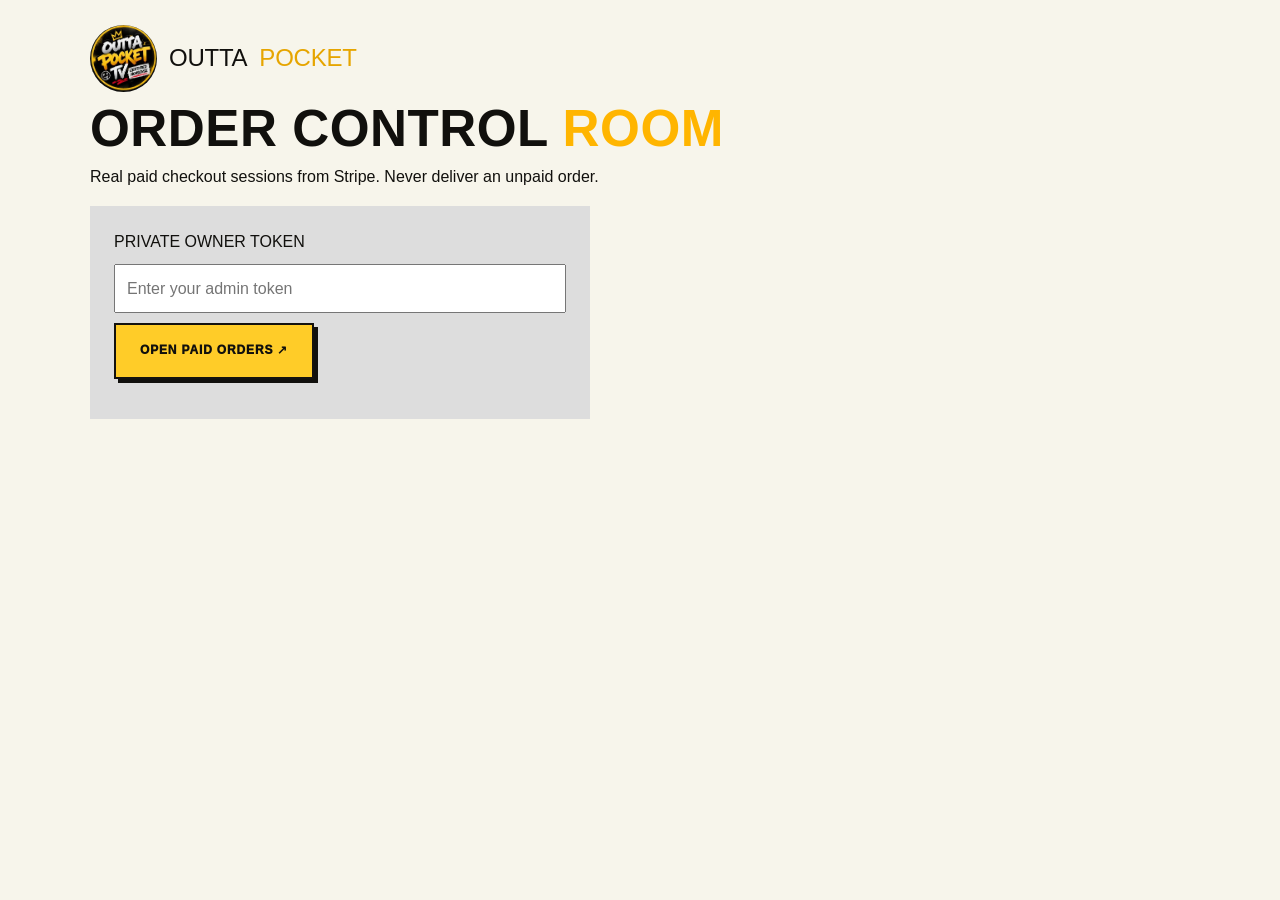
==== static/admin.html @ bab905fc "Build production stateless OuttaPocketTV storefront with guarded AI previews and Stripe ledger" ====
<!doctype html><html lang="en"><head><meta charset="utf-8"><meta name="viewport" content="width=device-width,initial-scale=1"><title>Owner control room | OuttaPocketTV</title><link rel="stylesheet" href="/static/app.css"></head><body><main class="admin-wrap"><a href="/" class="brand"><img src="/static/optv-logo.webp" alt="OuttaPocketTV"> OUTTA<span class="gold">POCKET</span></a><h1>ORDER CONTROL <em>ROOM</em></h1><p>Real paid checkout sessions from Stripe. Never deliver an unpaid order.</p><section id="login" class="admin-login"><label for="token">PRIVATE OWNER TOKEN</label><input class="admin-input" type="password" id="token" autocomplete="off" placeholder="Enter your admin token"><button class="button primary" id="login-button">OPEN PAID ORDERS ↗</button><p id="login-alert" role="status"></p></section><section id="dashboard" hidden><button class="button small" id="reload">REFRESH PAID ORDERS</button><p id="dashboard-alert" role="status"></p><div class="admin-list" id="orders"></div></section></main><script src="/static/admin.js" defer></script></body></html>
---- static/app.css ----
:root{--ink:#11100d;--paper:#f7f5eb;--yellow:#ffcc28;--gold:#ffb500;--soft:#e9e6d9;--red:#ff553c;--muted:#aba99f}*{box-sizing:border-box}html{scroll-behavior:smooth}body{margin:0;background:var(--paper);color:var(--ink);font-family:Arial,Helvetica,sans-serif;line-height:1.48}button,input,select,textarea{font:inherit}button,a{touch-action:manipulation}a{color:inherit}button{cursor:pointer}em{font-style:normal;color:var(--gold)}h1,h2,h3,p{margin-top:0}h1,h2,h3{font-family:Impact,"Arial Narrow",Arial,sans-serif;font-stretch:condensed;letter-spacing:.01em;font-weight:900;line-height:.98}h1{font-size:clamp(4.2rem,7.8vw,8.6rem);margin:.24em 0 .19em}h2{font-size:clamp(3rem,5.5vw,5.4rem);margin:.18em 0 .28em}h3{font-size:1.9rem}p{line-height:1.62}.wrap{max-width:1280px;margin:auto;padding-left:28px;padding-right:28px}.marquee{overflow:hidden;white-space:nowrap;background:#0f0f0f;color:var(--yellow);height:32px;font-weight:900;letter-spacing:.21em;font-size:11px;text-align:center;padding-top:8px}.marquee div{display:inline-block;min-width:100%;}.topbar{height:94px;display:flex;align-items:center;justify-content:space-between;border-bottom:2px solid #dedcd1}.brand{display:flex;align-items:center;gap:12px;text-decoration:none;font-family:Impact,Arial,sans-serif;font-size:24px;line-height:.85;letter-spacing:-.01em}.brand img{width:67px;height:67px;object-fit:cover;border-radius:50%;background:#111}.brand .gold{color:#e6a500}.brand small{display:block;letter-spacing:.17em;font-family:Arial,sans-serif;font-size:11px;color:#777;margin-top:8px}.topbar nav{display:flex;align-items:center;gap:32px}.topbar nav a{text-decoration:none;font-weight:800;font-size:11px;letter-spacing:.12em}.topbar nav a:hover{color:#bb8600}.topbar .navcta{background:var(--ink);color:white;padding:14px 18px}.topbar .navcta:hover{background:#353027;color:var(--yellow)}.hero{display:grid;grid-template-columns:1.04fr .96fr;min-height:630px;gap:32px;align-items:center;padding-top:52px;padding-bottom:72px}.pill,.eyebrow{display:inline-flex;align-items:center;gap:9px;font-size:11px;font-weight:900;letter-spacing:.12em}.pill{padding:10px 14px;border:1.5px solid #c7c4b6;border-radius:100px}.blinker{width:7px;height:7px;border-radius:50%;background:var(--red);box-shadow:0 0 0 4px #ff553c33}.hero h1 em{display:inline-block;color:var(--gold);transform:rotate(-1deg);text-shadow:2px 2px 0 #1d1c18}.lead{max-width:510px;color:#58564e;font-size:17px}.lead b{color:#24221a}.hero-actions{display:flex;align-items:center;gap:25px;flex-wrap:wrap;margin-top:32px}.button{border:2px solid #14120e;padding:17px 24px;display:inline-flex;align-items:center;justify-content:space-between;gap:26px;text-decoration:none;text-align:center;font-weight:950;font-size:12px;letter-spacing:.07em;box-shadow:4px 4px 0 var(--ink);transition:transform .12s,box-shadow .12s;color:var(--ink)}.button:hover{transform:translate(2px,2px);box-shadow:2px 2px 0 var(--ink)}.button:disabled{opacity:.55;cursor:wait}.button.primary{background:var(--yellow)}.button.dark{background:#111;color:white;box-shadow:3px 3px 0 #ffcc28}.button.full{width:100%}.button.small{padding:10px 12px;font-size:10px;box-shadow:none}.plain-link{font-size:11px;font-weight:950;letter-spacing:.09em}.social-proof{display:flex;align-items:center;gap:18px;margin-top:47px;color:#8d897d;font-size:10px;font-weight:900;letter-spacing:.07em}.avatars{font-size:21px;letter-spacing:-8px;padding-right:7px}.hero-right{position:relative;max-width:660px}.feature-image{overflow:hidden;border:7px solid #111;min-height:405px;transform:rotate(1deg);background:#111;box-shadow:18px 18px 0 var(--yellow);position:relative}.feature-image>img{object-fit:cover;width:100%;height:423px;display:block;filter:saturate(1.12)}.image-stamp{position:absolute;top:20px;right:21px;border:3px solid white;background:#ee4034;color:#fff;padding:10px 18px;transform:rotate(11deg);font-family:Impact,Arial,sans-serif;font-size:38px;text-align:center;line-height:.82}.image-stamp span{font-size:13px}.floating-quote{position:absolute;bottom:-31px;left:-21px;transform:rotate(-3deg);background:var(--paper);padding:17px 26px;border:2px solid var(--ink);font-weight:900;font-size:15px;box-shadow:6px 6px 0 #111}.floating-quote span{display:block;font-size:8px;letter-spacing:.11em;color:#746f64;margin-top:3px}.ticker{overflow:hidden;background:var(--yellow);border-top:3px solid #111;border-bottom:3px solid #111;text-align:center;white-space:nowrap;font-family:Impact,Arial,sans-serif;font-size:21px;padding:17px 0;letter-spacing:.08em}.studio-section{background:#13130f;color:#fff;padding:102px 0 113px;position:relative;overflow:hidden}.studio-section:before{content:"";position:absolute;inset:0;background-image:radial-gradient(#ffffff12 1px,transparent 1px);background-size:16px 16px;opacity:.22;pointer-events:none}.studio-grid{display:grid;grid-template-columns:.87fr 1.13fr;gap:75px;position:relative}.studio-copy{padding-top:60px}.eyebrow{color:var(--gold)}.studio-copy h2{margin-top:26px;font-size:clamp(3.3rem,5.3vw,6rem)}.studio-copy>p{color:#b2b0a7;max-width:410px;font-size:16px}.what-you-get{margin-top:37px;display:grid;gap:18px;color:#dfddd1;font-size:13px;font-weight:800}.tick{color:var(--yellow);margin-right:13px}.scribble{font-family:cursive;font-style:italic;transform:rotate(-6deg);color:var(--yellow);font-size:33px;margin:70px 0 0 60px}.studio-form-card{border:1px solid #3a392f;background:#202019;box-shadow:12px 12px 0 #302d17;align-self:start}.panel-top{height:48px;background:#12120f;display:flex;align-items:center;gap:7px;padding:0 19px;border-bottom:1px solid #4a4531}.terminal-dot{width:8px;height:8px;background:#e86149;border-radius:50%}.terminal-dot:nth-child(2){background:#e9bc3b}.terminal-dot:nth-child(3){background:#79a469}.panel-top>span:nth-child(4){font-size:10px;letter-spacing:.12em;color:#777;margin-left:11px}.panel-top b{margin-left:auto;color:#ffcd2c;font-size:9px;letter-spacing:.07em}.studio-form-card form,.preview-result{padding:28px}.studio-form-card label{display:block;color:#ffcf2f;letter-spacing:.1em;font-size:12px;font-weight:900;margin-bottom:10px}.studio-form-card textarea,.studio-form-card input,.studio-form-card select{width:100%;background:#151511;border:1px solid #4b493d;color:white;border-radius:2px;padding:15px 14px;outline:none}.studio-form-card textarea:focus,.studio-form-card input:focus,.studio-form-card select:focus{border-color:var(--yellow)}.studio-form-card textarea{min-height:160px;resize:vertical}.studio-form-card textarea::placeholder,.studio-form-card input::placeholder{color:#79776d}.field-note{display:flex;justify-content:space-between;gap:15px;color:#8c8a7b;font-size:10px;margin:8px 0 24px}.split{display:grid;grid-template-columns:1fr 1fr;gap:16px}.fineprint{color:#939082;font-size:11px;line-height:1.45;margin:19px 0}.fineprint a{color:#dbd4b1}.form-alert{min-height:0;color:#ffdc6b;font-size:12px;margin:14px 0 0}.form-alert.error{color:#ff8272}.preview-result{display:flex;flex-direction:column;gap:12px}.preview-result[hidden]{display:none}.sample-title{display:flex;justify-content:space-between;align-items:center;gap:10px;font-size:13px}.sample-mode{font-size:9px;color:#c2af68;letter-spacing:.09em}.preview-result>img{width:100%;height:auto;max-height:490px;object-fit:contain;border:2px solid #f7c72c;background:#090908}.preview-result>p{font-size:12px;color:#afada1}.purchase-box{border:1px solid #5b5636;padding:17px;display:flex;justify-content:space-between;align-items:center;gap:10px}.purchase-box>div{display:flex;flex-direction:column}.purchase-box span{font-size:10px;letter-spacing:.08em;color:#afad9e;font-weight:800}.purchase-box strong{font-family:Impact;font-size:36px;color:#ffce36}.purchase-box small{color:#afada0;font-size:10px}.preview-result>#instructions{min-height:90px}.textbutton{background:none;border:none;color:#9d9b92;text-decoration:underline;align-self:start;padding:6px 0}.how-section{padding-top:110px;padding-bottom:110px}.section-heading{display:flex;justify-content:space-between;align-items:end;gap:20px}.section-heading h2{margin-bottom:0}.section-heading>p{max-width:290px;color:#807c70;font-size:14px}.steps{display:grid;grid-template-columns:repeat(3,1fr);margin-top:45px;border-top:2px solid #111;border-bottom:2px solid #111}.step{padding:30px 28px 30px 0;position:relative}.step+.step{border-left:2px solid #111;padding-left:28px}.step-count{font-family:Impact;font-size:16px;color:#b8b1a2}.step-icon{font-size:50px;margin:24px 0}.step h3{margin:0 0 14px}.step p{font-size:13px;color:#747267;margin-bottom:0}.price-section{background:#edb919;color:#141210;border-top:3px solid #111;border-bottom:3px solid #111;padding:84px 0}.pricing-inner{display:grid;grid-template-columns:1fr 420px;gap:70px;align-items:center}.price-section .eyebrow{color:#33280e}.pricing-inner>div:first-child p{max-width:435px;font-size:17px}.price-section h2 em{color:#fff;text-shadow:3px 3px 0 #111}.price-card{background:#111;color:white;padding:30px;transform:rotate(1deg);box-shadow:12px 12px 0 #d99e06;border:2px solid #111}.price-label{font-size:11px;letter-spacing:.1em;font-weight:900;display:flex;justify-content:space-between;gap:10px}.price-label span{border:1px solid #f3ce66;padding:3px 8px;color:#ffc52f}.price-big{font-family:Impact;font-size:112px;line-height:1;margin:26px 0 0}.price-big span{font-size:50px}.price-duration{font-size:11px;letter-spacing:.14em;color:#ffce27;font-weight:900}.price-card ul{padding:0;list-style:none;margin:30px 0}.price-card li{padding:10px 0;border-bottom:1px solid #37362f;font-size:12px}.price-card li:before{content:'✓';color:#ffd233;font-weight:bold;margin-right:12px}.center{text-align:center}.faq-section{padding-top:110px;padding-bottom:110px}.faq-section h2{margin-bottom:40px}.faq-grid{display:grid;grid-template-columns:1fr 1fr;gap:17px}.faq-grid details{border:2px solid #16150f;padding:21px 23px;background:#fff}.faq-grid summary{font-weight:950;font-size:14px;cursor:pointer}.faq-grid p{margin:17px 0 0;color:#777063;font-size:13px}footer{background:#11100d;color:#fff;padding:50px 0 25px}.footer-top{display:flex;justify-content:space-between;align-items:center;gap:22px;padding-bottom:42px;border-bottom:1px solid #353329}.brand-footer{display:flex;align-items:center;gap:16px}.brand-footer img{width:80px;border-radius:50%}.brand-footer b{font-family:Impact;font-size:23px}.brand-footer p{margin:4px 0 0;color:#a8a598;font-size:10px;font-weight:800;letter-spacing:.07em}.footer-links{display:flex;gap:20px;flex-wrap:wrap}.footer-links a{text-decoration:none;color:#e8c94b;font-size:10px;font-weight:bold}.footer-bottom{display:grid;grid-template-columns:1.4fr 1fr;gap:45px;padding-top:36px}.footer-bottom b{color:var(--yellow);font-size:11px;letter-spacing:.11em}.footer-bottom p{font-size:11px;color:#9e9b8c;max-width:620px}.footer-bottom form{display:grid;gap:9px;max-width:360px;margin-top:9px}.footer-bottom input,.footer-bottom textarea{padding:11px;border:1px solid #585342;background:#25231c;color:white;font-size:12px}.footer-bottom textarea{min-height:55px}.copyright{grid-column:1/-1;border-top:1px solid #37332b;padding-top:20px!important;font-size:9px!important;letter-spacing:.13em}.order-body{min-height:100vh;display:flex;justify-content:center;align-items:center;background:#111;color:#fff;padding:24px}.order-panel{border:2px solid #ffd12e;max-width:600px;width:100%;padding:45px;background:#1e1d19}.order-panel img{width:86px;border-radius:50%}.order-panel h1{font-size:3.9rem;margin:25px 0}.order-panel p{color:#bbb}.order-status{padding:16px;background:#323028;color:var(--yellow);margin:25px 0}.admin-wrap{max-width:1150px;margin:auto;padding:25px}.admin-wrap h1{font-size:3.2rem}.admin-login{max-width:500px;padding:24px;background:#ddd}.admin-input{padding:11px;width:100%;margin:10px 0}.admin-list{display:grid;gap:18px}.admin-order{padding:20px;border:2px solid #111;background:white}.admin-order h3{font-family:Arial;font-size:17px}.admin-order p{font-size:14px;overflow-wrap:anywhere}.admin-order input{max-width:100%;font-size:12px}.admin-order button{padding:9px;background:var(--yellow);border:2px solid #111;font-weight:800}.badge-paid{color:#008535}.badge-pending{color:#9e5606} [hidden]{display:none!important}@media(max-width:960px){.hero{grid-template-columns:1fr;padding-top:55px}.hero-right{max-width:700px}.studio-grid{grid-template-columns:1fr;gap:40px}.studio-copy{padding-top:0}.scribble{margin-top:30px}.pricing-inner{grid-template-columns:1fr 380px;gap:20px}}@media(max-width:650px){.wrap{padding-left:18px;padding-right:18px}.topbar{height:76px}.brand{font-size:19px}.brand img{width:52px;height:52px}.topbar nav>a:not(.navcta){display:none}.topbar .navcta{padding:10px 12px;font-size:9px}.hero{padding-top:35px;padding-bottom:64px;gap:45px;min-height:auto}.hero h1{font-size:clamp(4rem,14.5vw,7rem)}.hero-actions{gap:14px}.plain-link{font-size:10px}.lead{font-size:14px}.social-proof{margin-top:30px;font-size:9px}.feature-image{min-height:220px;box-shadow:10px 10px 0 var(--yellow)}.feature-image>img{height:245px}.floating-quote{left:0;bottom:-27px;font-size:10px;padding:12px}.image-stamp{font-size:27px}.image-stamp span{font-size:9px}.studio-section{padding:68px 0}.studio-form-card form,.preview-result{padding:20px}.split{grid-template-columns:1fr}.studio-copy h2{font-size:3.8rem}.section-heading{display:block}.section-heading>p{margin-top:22px}.how-section,.faq-section{padding-top:70px;padding-bottom:70px}.steps{grid-template-columns:1fr}.step,.step+.step{padding:25px 0;border-left:none;border-bottom:1px solid #888}.step:last-child{border-bottom:none}.step-icon{margin:12px 0}.price-section{padding:70px 0}.pricing-inner{grid-template-columns:1fr;gap:30px}.price-card{transform:none}.price-big{font-size:95px}.faq-grid{grid-template-columns:1fr}.footer-top{display:block}.footer-links{margin-top:30px}.footer-bottom{grid-template-columns:1fr;gap:20px}.purchase-box{flex-direction:column;align-items:stretch}.order-panel{padding:24px}.order-panel h1{font-size:3.1rem}}
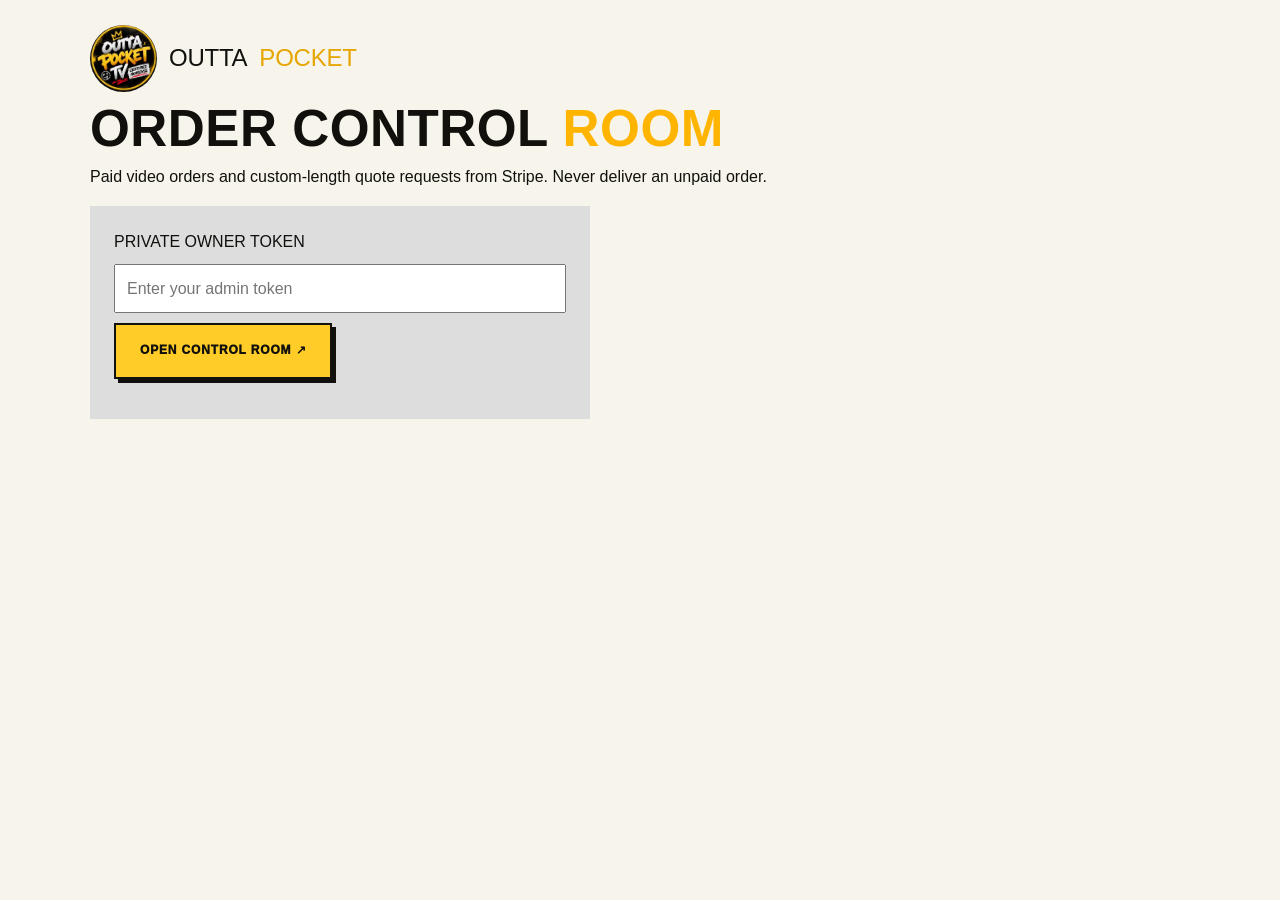
==== commit 76e52273: "Add three custom skit duration tiers and custom video quote requests" ====
--- a/static/admin.html
+++ b/static/admin.html
@@ -1 +1 @@
-<!doctype html><html lang="en"><head><meta charset="utf-8"><meta name="viewport" content="width=device-width,initial-scale=1"><title>Owner control room | OuttaPocketTV</title><link rel="stylesheet" href="/static/app.css"></head><body><main class="admin-wrap"><a href="/" class="brand"><img src="/static/optv-logo.webp" alt="OuttaPocketTV"> OUTTA<span class="gold">POCKET</span></a><h1>ORDER CONTROL <em>ROOM</em></h1><p>Real paid checkout sessions from Stripe. Never deliver an unpaid order.</p><section id="login" class="admin-login"><label for="token">PRIVATE OWNER TOKEN</label><input class="admin-input" type="password" id="token" autocomplete="off" placeholder="Enter your admin token"><button class="button primary" id="login-button">OPEN PAID ORDERS ↗</button><p id="login-alert" role="status"></p></section><section id="dashboard" hidden><button class="button small" id="reload">REFRESH PAID ORDERS</button><p id="dashboard-alert" role="status"></p><div class="admin-list" id="orders"></div></section></main><script src="/static/admin.js" defer></script></body></html>+<!doctype html><html lang="en"><head><meta charset="utf-8"><meta name="viewport" content="width=device-width,initial-scale=1"><title>Owner control room | OuttaPocketTV</title><link rel="stylesheet" href="/static/app.css"></head><body><main class="admin-wrap"><a href="/" class="brand"><img src="/static/optv-logo.webp" alt="OuttaPocketTV"> OUTTA<span class="gold">POCKET</span></a><h1>ORDER CONTROL <em>ROOM</em></h1><p>Paid video orders and custom-length quote requests from Stripe. Never deliver an unpaid order.</p><section id="login" class="admin-login"><label for="token">PRIVATE OWNER TOKEN</label><input class="admin-input" type="password" id="token" autocomplete="off" placeholder="Enter your admin token"><button class="button primary" id="login-button">OPEN CONTROL ROOM ↗</button><p id="login-alert" role="status"></p></section><section id="dashboard" hidden><button class="button small" id="reload">REFRESH DASHBOARD</button><p id="dashboard-alert" role="status"></p><h2 class="admin-section-title">CUSTOM-LENGTH QUOTE REQUESTS</h2><p>For videos longer than 60 seconds. Contact the customer with a personal quote before collecting payment.</p><div class="admin-list" id="custom-requests"></div><h2 class="admin-section-title">PAID VIDEO ORDERS</h2><div class="admin-list" id="orders"></div></section></main><script src="/static/admin.js" defer></script></body></html>
--- a/static/app.css
+++ b/static/app.css
@@ -1 +1,38 @@
 :root{--ink:#11100d;--paper:#f7f5eb;--yellow:#ffcc28;--gold:#ffb500;--soft:#e9e6d9;--red:#ff553c;--muted:#aba99f}*{box-sizing:border-box}html{scroll-behavior:smooth}body{margin:0;background:var(--paper);color:var(--ink);font-family:Arial,Helvetica,sans-serif;line-height:1.48}button,input,select,textarea{font:inherit}button,a{touch-action:manipulation}a{color:inherit}button{cursor:pointer}em{font-style:normal;color:var(--gold)}h1,h2,h3,p{margin-top:0}h1,h2,h3{font-family:Impact,"Arial Narrow",Arial,sans-serif;font-stretch:condensed;letter-spacing:.01em;font-weight:900;line-height:.98}h1{font-size:clamp(4.2rem,7.8vw,8.6rem);margin:.24em 0 .19em}h2{font-size:clamp(3rem,5.5vw,5.4rem);margin:.18em 0 .28em}h3{font-size:1.9rem}p{line-height:1.62}.wrap{max-width:1280px;margin:auto;padding-left:28px;padding-right:28px}.marquee{overflow:hidden;white-space:nowrap;background:#0f0f0f;color:var(--yellow);height:32px;font-weight:900;letter-spacing:.21em;font-size:11px;text-align:center;padding-top:8px}.marquee div{display:inline-block;min-width:100%;}.topbar{height:94px;display:flex;align-items:center;justify-content:space-between;border-bottom:2px solid #dedcd1}.brand{display:flex;align-items:center;gap:12px;text-decoration:none;font-family:Impact,Arial,sans-serif;font-size:24px;line-height:.85;letter-spacing:-.01em}.brand img{width:67px;height:67px;object-fit:cover;border-radius:50%;background:#111}.brand .gold{color:#e6a500}.brand small{display:block;letter-spacing:.17em;font-family:Arial,sans-serif;font-size:11px;color:#777;margin-top:8px}.topbar nav{display:flex;align-items:center;gap:32px}.topbar nav a{text-decoration:none;font-weight:800;font-size:11px;letter-spacing:.12em}.topbar nav a:hover{color:#bb8600}.topbar .navcta{background:var(--ink);color:white;padding:14px 18px}.topbar .navcta:hover{background:#353027;color:var(--yellow)}.hero{display:grid;grid-template-columns:1.04fr .96fr;min-height:630px;gap:32px;align-items:center;padding-top:52px;padding-bottom:72px}.pill,.eyebrow{display:inline-flex;align-items:center;gap:9px;font-size:11px;font-weight:900;letter-spacing:.12em}.pill{padding:10px 14px;border:1.5px solid #c7c4b6;border-radius:100px}.blinker{width:7px;height:7px;border-radius:50%;background:var(--red);box-shadow:0 0 0 4px #ff553c33}.hero h1 em{display:inline-block;color:var(--gold);transform:rotate(-1deg);text-shadow:2px 2px 0 #1d1c18}.lead{max-width:510px;color:#58564e;font-size:17px}.lead b{color:#24221a}.hero-actions{display:flex;align-items:center;gap:25px;flex-wrap:wrap;margin-top:32px}.button{border:2px solid #14120e;padding:17px 24px;display:inline-flex;align-items:center;justify-content:space-between;gap:26px;text-decoration:none;text-align:center;font-weight:950;font-size:12px;letter-spacing:.07em;box-shadow:4px 4px 0 var(--ink);transition:transform .12s,box-shadow .12s;color:var(--ink)}.button:hover{transform:translate(2px,2px);box-shadow:2px 2px 0 var(--ink)}.button:disabled{opacity:.55;cursor:wait}.button.primary{background:var(--yellow)}.button.dark{background:#111;color:white;box-shadow:3px 3px 0 #ffcc28}.button.full{width:100%}.button.small{padding:10px 12px;font-size:10px;box-shadow:none}.plain-link{font-size:11px;font-weight:950;letter-spacing:.09em}.social-proof{display:flex;align-items:center;gap:18px;margin-top:47px;color:#8d897d;font-size:10px;font-weight:900;letter-spacing:.07em}.avatars{font-size:21px;letter-spacing:-8px;padding-right:7px}.hero-right{position:relative;max-width:660px}.feature-image{overflow:hidden;border:7px solid #111;min-height:405px;transform:rotate(1deg);background:#111;box-shadow:18px 18px 0 var(--yellow);position:relative}.feature-image>img{object-fit:cover;width:100%;height:423px;display:block;filter:saturate(1.12)}.image-stamp{position:absolute;top:20px;right:21px;border:3px solid white;background:#ee4034;color:#fff;padding:10px 18px;transform:rotate(11deg);font-family:Impact,Arial,sans-serif;font-size:38px;text-align:center;line-height:.82}.image-stamp span{font-size:13px}.floating-quote{position:absolute;bottom:-31px;left:-21px;transform:rotate(-3deg);background:var(--paper);padding:17px 26px;border:2px solid var(--ink);font-weight:900;font-size:15px;box-shadow:6px 6px 0 #111}.floating-quote span{display:block;font-size:8px;letter-spacing:.11em;color:#746f64;margin-top:3px}.ticker{overflow:hidden;background:var(--yellow);border-top:3px solid #111;border-bottom:3px solid #111;text-align:center;white-space:nowrap;font-family:Impact,Arial,sans-serif;font-size:21px;padding:17px 0;letter-spacing:.08em}.studio-section{background:#13130f;color:#fff;padding:102px 0 113px;position:relative;overflow:hidden}.studio-section:before{content:"";position:absolute;inset:0;background-image:radial-gradient(#ffffff12 1px,transparent 1px);background-size:16px 16px;opacity:.22;pointer-events:none}.studio-grid{display:grid;grid-template-columns:.87fr 1.13fr;gap:75px;position:relative}.studio-copy{padding-top:60px}.eyebrow{color:var(--gold)}.studio-copy h2{margin-top:26px;font-size:clamp(3.3rem,5.3vw,6rem)}.studio-copy>p{color:#b2b0a7;max-width:410px;font-size:16px}.what-you-get{margin-top:37px;display:grid;gap:18px;color:#dfddd1;font-size:13px;font-weight:800}.tick{color:var(--yellow);margin-right:13px}.scribble{font-family:cursive;font-style:italic;transform:rotate(-6deg);color:var(--yellow);font-size:33px;margin:70px 0 0 60px}.studio-form-card{border:1px solid #3a392f;background:#202019;box-shadow:12px 12px 0 #302d17;align-self:start}.panel-top{height:48px;background:#12120f;display:flex;align-items:center;gap:7px;padding:0 19px;border-bottom:1px solid #4a4531}.terminal-dot{width:8px;height:8px;background:#e86149;border-radius:50%}.terminal-dot:nth-child(2){background:#e9bc3b}.terminal-dot:nth-child(3){background:#79a469}.panel-top>span:nth-child(4){font-size:10px;letter-spacing:.12em;color:#777;margin-left:11px}.panel-top b{margin-left:auto;color:#ffcd2c;font-size:9px;letter-spacing:.07em}.studio-form-card form,.preview-result{padding:28px}.studio-form-card label{display:block;color:#ffcf2f;letter-spacing:.1em;font-size:12px;font-weight:900;margin-bottom:10px}.studio-form-card textarea,.studio-form-card input,.studio-form-card select{width:100%;background:#151511;border:1px solid #4b493d;color:white;border-radius:2px;padding:15px 14px;outline:none}.studio-form-card textarea:focus,.studio-form-card input:focus,.studio-form-card select:focus{border-color:var(--yellow)}.studio-form-card textarea{min-height:160px;resize:vertical}.studio-form-card textarea::placeholder,.studio-form-card input::placeholder{color:#79776d}.field-note{display:flex;justify-content:space-between;gap:15px;color:#8c8a7b;font-size:10px;margin:8px 0 24px}.split{display:grid;grid-template-columns:1fr 1fr;gap:16px}.fineprint{color:#939082;font-size:11px;line-height:1.45;margin:19px 0}.fineprint a{color:#dbd4b1}.form-alert{min-height:0;color:#ffdc6b;font-size:12px;margin:14px 0 0}.form-alert.error{color:#ff8272}.preview-result{display:flex;flex-direction:column;gap:12px}.preview-result[hidden]{display:none}.sample-title{display:flex;justify-content:space-between;align-items:center;gap:10px;font-size:13px}.sample-mode{font-size:9px;color:#c2af68;letter-spacing:.09em}.preview-result>img{width:100%;height:auto;max-height:490px;object-fit:contain;border:2px solid #f7c72c;background:#090908}.preview-result>p{font-size:12px;color:#afada1}.purchase-box{border:1px solid #5b5636;padding:17px;display:flex;justify-content:space-between;align-items:center;gap:10px}.purchase-box>div{display:flex;flex-direction:column}.purchase-box span{font-size:10px;letter-spacing:.08em;color:#afad9e;font-weight:800}.purchase-box strong{font-family:Impact;font-size:36px;color:#ffce36}.purchase-box small{color:#afada0;font-size:10px}.preview-result>#instructions{min-height:90px}.textbutton{background:none;border:none;color:#9d9b92;text-decoration:underline;align-self:start;padding:6px 0}.how-section{padding-top:110px;padding-bottom:110px}.section-heading{display:flex;justify-content:space-between;align-items:end;gap:20px}.section-heading h2{margin-bottom:0}.section-heading>p{max-width:290px;color:#807c70;font-size:14px}.steps{display:grid;grid-template-columns:repeat(3,1fr);margin-top:45px;border-top:2px solid #111;border-bottom:2px solid #111}.step{padding:30px 28px 30px 0;position:relative}.step+.step{border-left:2px solid #111;padding-left:28px}.step-count{font-family:Impact;font-size:16px;color:#b8b1a2}.step-icon{font-size:50px;margin:24px 0}.step h3{margin:0 0 14px}.step p{font-size:13px;color:#747267;margin-bottom:0}.price-section{background:#edb919;color:#141210;border-top:3px solid #111;border-bottom:3px solid #111;padding:84px 0}.pricing-inner{display:grid;grid-template-columns:1fr 420px;gap:70px;align-items:center}.price-section .eyebrow{color:#33280e}.pricing-inner>div:first-child p{max-width:435px;font-size:17px}.price-section h2 em{color:#fff;text-shadow:3px 3px 0 #111}.price-card{background:#111;color:white;padding:30px;transform:rotate(1deg);box-shadow:12px 12px 0 #d99e06;border:2px solid #111}.price-label{font-size:11px;letter-spacing:.1em;font-weight:900;display:flex;justify-content:space-between;gap:10px}.price-label span{border:1px solid #f3ce66;padding:3px 8px;color:#ffc52f}.price-big{font-family:Impact;font-size:112px;line-height:1;margin:26px 0 0}.price-big span{font-size:50px}.price-duration{font-size:11px;letter-spacing:.14em;color:#ffce27;font-weight:900}.price-card ul{padding:0;list-style:none;margin:30px 0}.price-card li{padding:10px 0;border-bottom:1px solid #37362f;font-size:12px}.price-card li:before{content:'✓';color:#ffd233;font-weight:bold;margin-right:12px}.center{text-align:center}.faq-section{padding-top:110px;padding-bottom:110px}.faq-section h2{margin-bottom:40px}.faq-grid{display:grid;grid-template-columns:1fr 1fr;gap:17px}.faq-grid details{border:2px solid #16150f;padding:21px 23px;background:#fff}.faq-grid summary{font-weight:950;font-size:14px;cursor:pointer}.faq-grid p{margin:17px 0 0;color:#777063;font-size:13px}footer{background:#11100d;color:#fff;padding:50px 0 25px}.footer-top{display:flex;justify-content:space-between;align-items:center;gap:22px;padding-bottom:42px;border-bottom:1px solid #353329}.brand-footer{display:flex;align-items:center;gap:16px}.brand-footer img{width:80px;border-radius:50%}.brand-footer b{font-family:Impact;font-size:23px}.brand-footer p{margin:4px 0 0;color:#a8a598;font-size:10px;font-weight:800;letter-spacing:.07em}.footer-links{display:flex;gap:20px;flex-wrap:wrap}.footer-links a{text-decoration:none;color:#e8c94b;font-size:10px;font-weight:bold}.footer-bottom{display:grid;grid-template-columns:1.4fr 1fr;gap:45px;padding-top:36px}.footer-bottom b{color:var(--yellow);font-size:11px;letter-spacing:.11em}.footer-bottom p{font-size:11px;color:#9e9b8c;max-width:620px}.footer-bottom form{display:grid;gap:9px;max-width:360px;margin-top:9px}.footer-bottom input,.footer-bottom textarea{padding:11px;border:1px solid #585342;background:#25231c;color:white;font-size:12px}.footer-bottom textarea{min-height:55px}.copyright{grid-column:1/-1;border-top:1px solid #37332b;padding-top:20px!important;font-size:9px!important;letter-spacing:.13em}.order-body{min-height:100vh;display:flex;justify-content:center;align-items:center;background:#111;color:#fff;padding:24px}.order-panel{border:2px solid #ffd12e;max-width:600px;width:100%;padding:45px;background:#1e1d19}.order-panel img{width:86px;border-radius:50%}.order-panel h1{font-size:3.9rem;margin:25px 0}.order-panel p{color:#bbb}.order-status{padding:16px;background:#323028;color:var(--yellow);margin:25px 0}.admin-wrap{max-width:1150px;margin:auto;padding:25px}.admin-wrap h1{font-size:3.2rem}.admin-login{max-width:500px;padding:24px;background:#ddd}.admin-input{padding:11px;width:100%;margin:10px 0}.admin-list{display:grid;gap:18px}.admin-order{padding:20px;border:2px solid #111;background:white}.admin-order h3{font-family:Arial;font-size:17px}.admin-order p{font-size:14px;overflow-wrap:anywhere}.admin-order input{max-width:100%;font-size:12px}.admin-order button{padding:9px;background:var(--yellow);border:2px solid #111;font-weight:800}.badge-paid{color:#008535}.badge-pending{color:#9e5606} [hidden]{display:none!important}@media(max-width:960px){.hero{grid-template-columns:1fr;padding-top:55px}.hero-right{max-width:700px}.studio-grid{grid-template-columns:1fr;gap:40px}.studio-copy{padding-top:0}.scribble{margin-top:30px}.pricing-inner{grid-template-columns:1fr 380px;gap:20px}}@media(max-width:650px){.wrap{padding-left:18px;padding-right:18px}.topbar{height:76px}.brand{font-size:19px}.brand img{width:52px;height:52px}.topbar nav>a:not(.navcta){display:none}.topbar .navcta{padding:10px 12px;font-size:9px}.hero{padding-top:35px;padding-bottom:64px;gap:45px;min-height:auto}.hero h1{font-size:clamp(4rem,14.5vw,7rem)}.hero-actions{gap:14px}.plain-link{font-size:10px}.lead{font-size:14px}.social-proof{margin-top:30px;font-size:9px}.feature-image{min-height:220px;box-shadow:10px 10px 0 var(--yellow)}.feature-image>img{height:245px}.floating-quote{left:0;bottom:-27px;font-size:10px;padding:12px}.image-stamp{font-size:27px}.image-stamp span{font-size:9px}.studio-section{padding:68px 0}.studio-form-card form,.preview-result{padding:20px}.split{grid-template-columns:1fr}.studio-copy h2{font-size:3.8rem}.section-heading{display:block}.section-heading>p{margin-top:22px}.how-section,.faq-section{padding-top:70px;padding-bottom:70px}.steps{grid-template-columns:1fr}.step,.step+.step{padding:25px 0;border-left:none;border-bottom:1px solid #888}.step:last-child{border-bottom:none}.step-icon{margin:12px 0}.price-section{padding:70px 0}.pricing-inner{grid-template-columns:1fr;gap:30px}.price-card{transform:none}.price-big{font-size:95px}.faq-grid{grid-template-columns:1fr}.footer-top{display:block}.footer-links{margin-top:30px}.footer-bottom{grid-template-columns:1fr;gap:20px}.purchase-box{flex-direction:column;align-items:stretch}.order-panel{padding:24px}.order-panel h1{font-size:3.1rem}}
+
+/* Fixed video tiers and custom-length quote requests */
+.pricing-inner{grid-template-columns:minmax(250px,.68fr) minmax(0,1.55fr);gap:40px;align-items:start}
+.pricing-heading{padding-top:28px}
+.tier-prices{display:grid;grid-template-columns:repeat(3,minmax(0,1fr));gap:15px;align-self:stretch}
+.tier-card{background:#111;color:#fff;border:2px solid #111;box-shadow:6px 6px 0 #d99e06;padding:23px 16px;display:flex;flex-direction:column;min-width:0}
+.tier-card.featured{border-color:#fff;box-shadow:6px 6px 0 #111}
+.tier-label{font-size:10px;letter-spacing:.1em;font-weight:900;color:var(--yellow);min-height:30px}
+.tier-cost{font-family:Impact,"Arial Narrow",sans-serif;font-size:clamp(3.1rem,4.15vw,5rem);line-height:1;margin:16px 0 14px;white-space:nowrap}
+.tier-cost span{font-size:.5em}
+.tier-card h3{font-size:20px;line-height:1.1;margin:4px 0 12px;color:var(--yellow)}
+.tier-card p{font-size:12px;color:#aaa79a;flex:1}
+.tier-card .button{padding:14px 8px;font-size:10px;gap:5px;box-shadow:2px 2px 0 #555}
+.pricing-perks{grid-column:1/-1;display:flex;gap:13px 24px;flex-wrap:wrap;font-size:11px;font-weight:800;margin-top:8px}
+.pricing-perks span{white-space:normal}
+.studio-form-card select.duration-select,.studio-form-card #direct-duration{margin-bottom:16px}
+.custom-section{background:#171610;color:#fff;padding:90px 0;border-bottom:4px solid var(--yellow)}
+.custom-grid{display:grid;grid-template-columns:.8fr 1.2fr;gap:65px;align-items:start}
+.custom-copy{padding-top:36px}
+.custom-copy p{color:#c3c0b4;font-size:16px;max-width:450px}
+.custom-copy .custom-note{font-size:12px;color:#e3bd48;border-left:3px solid var(--yellow);padding-left:16px;margin-top:30px}
+.custom-form{background:#25241d;border:1px solid #55503c;padding:30px;box-shadow:9px 9px 0 #393420;display:grid;gap:10px}
+.custom-form-title{font-weight:900;font-size:14px;letter-spacing:.08em;display:flex;justify-content:space-between;gap:15px;border-bottom:1px solid #544b36;padding-bottom:15px;margin-bottom:10px}
+.custom-form-title span{font-size:10px;color:var(--yellow)}
+.custom-form label{font-size:11px;font-weight:900;letter-spacing:.09em;color:var(--yellow);margin-top:8px}
+.custom-form input,.custom-form textarea,.custom-form select{width:100%;min-width:0;color:#fff;background:#161611;border:1px solid #5e5847;padding:14px;outline:none;border-radius:2px}
+.custom-form input:focus,.custom-form textarea:focus,.custom-form select:focus{border-color:var(--yellow)}
+.custom-form textarea{min-height:115px;resize:vertical}
+.custom-form input::placeholder,.custom-form textarea::placeholder{color:#8b887a}
+.custom-form .input-hint{font-size:11px;color:#aaa698;margin:-5px 0 4px}
+.custom-form .button{margin-top:16px}
+.custom-alert{margin:0;min-height:0;font-size:13px;color:var(--yellow)}
+.custom-alert.error{color:#ff8b7a}
+.admin-section-title{font-size:26px;margin:45px 0 15px}
+@media(max-width:1060px){.pricing-inner{grid-template-columns:1fr;gap:25px}.pricing-heading{padding-top:0}.pricing-perks{grid-column:1}}
+@media(max-width:760px){.custom-grid{grid-template-columns:1fr;gap:22px}.custom-copy{padding-top:0}.tier-prices{grid-template-columns:1fr}.tier-card{padding:25px}.tier-label{min-height:0}.tier-cost{font-size:75px}.custom-section{padding:70px 0}}
+@media(max-width:650px){.custom-form{padding:20px}.pricing-perks{display:grid;gap:12px}.tier-card h3{font-size:24px}.tier-card .button{padding:16px}}
